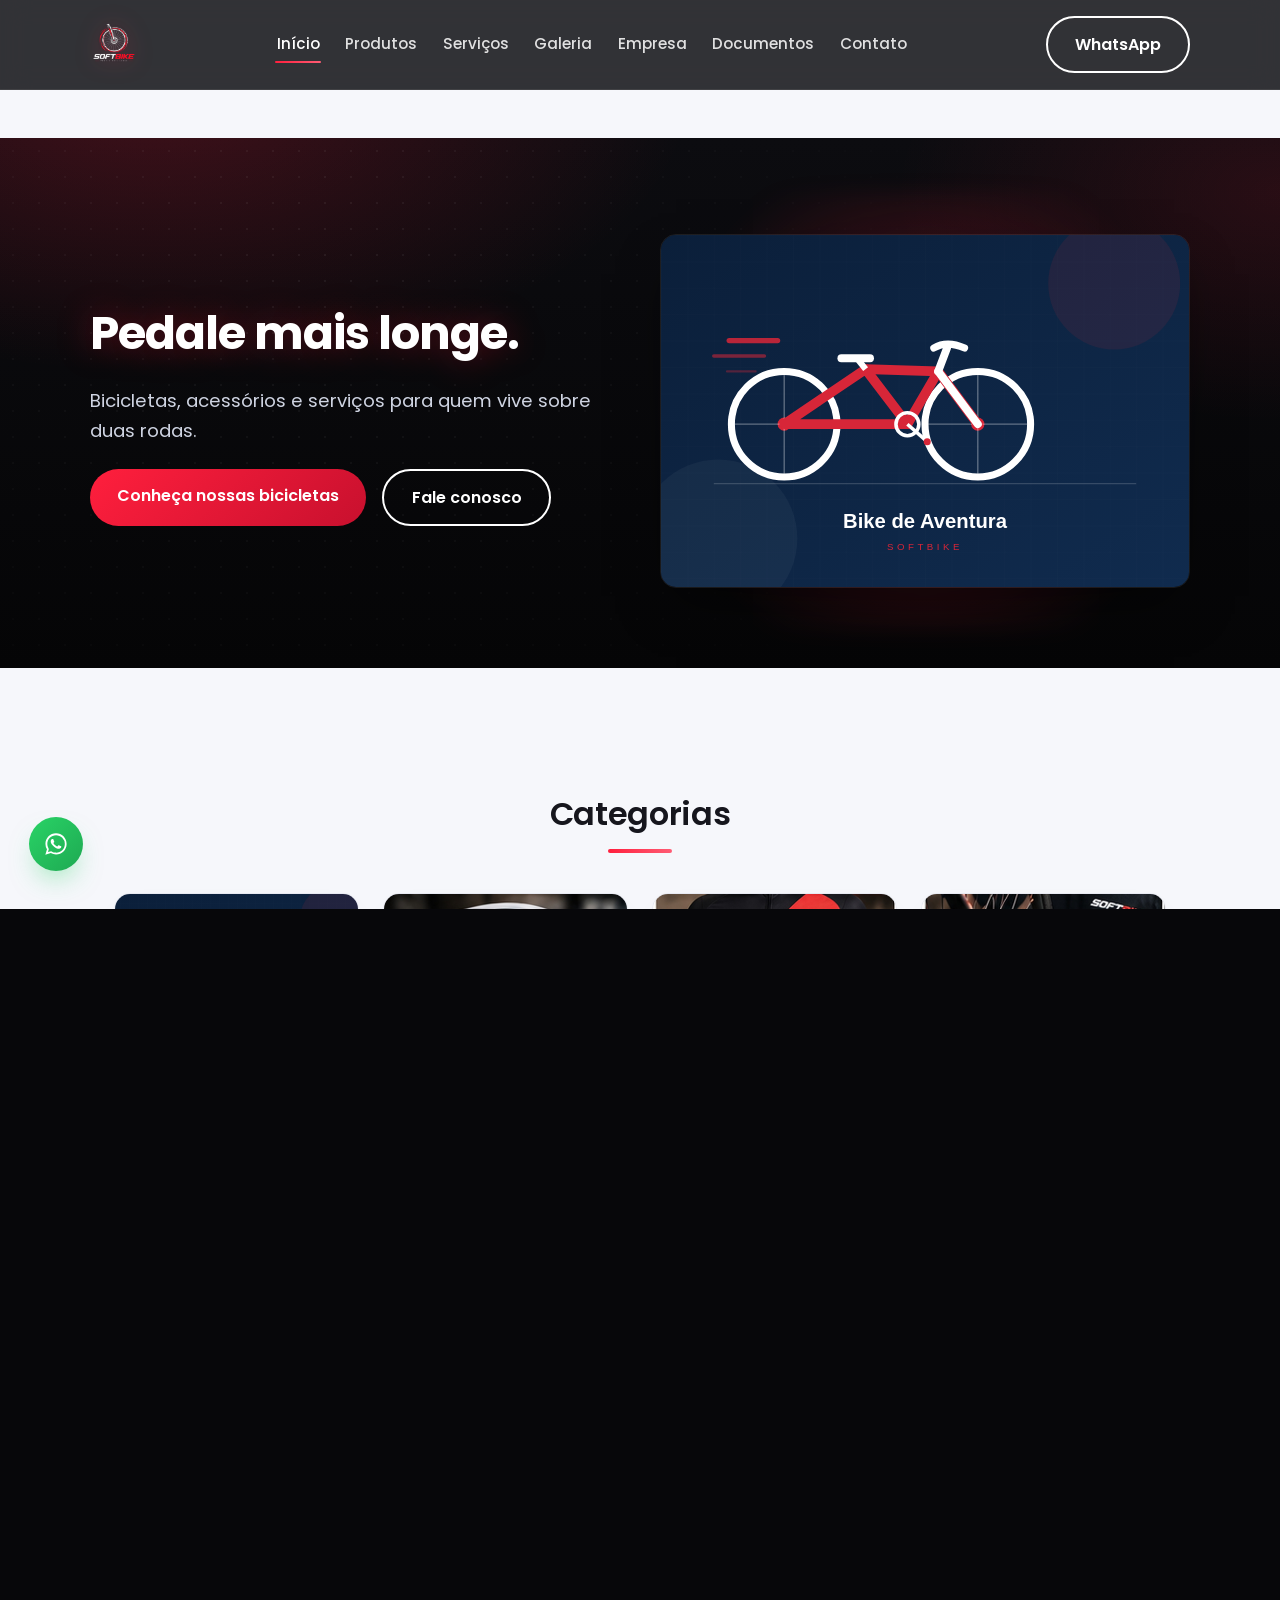
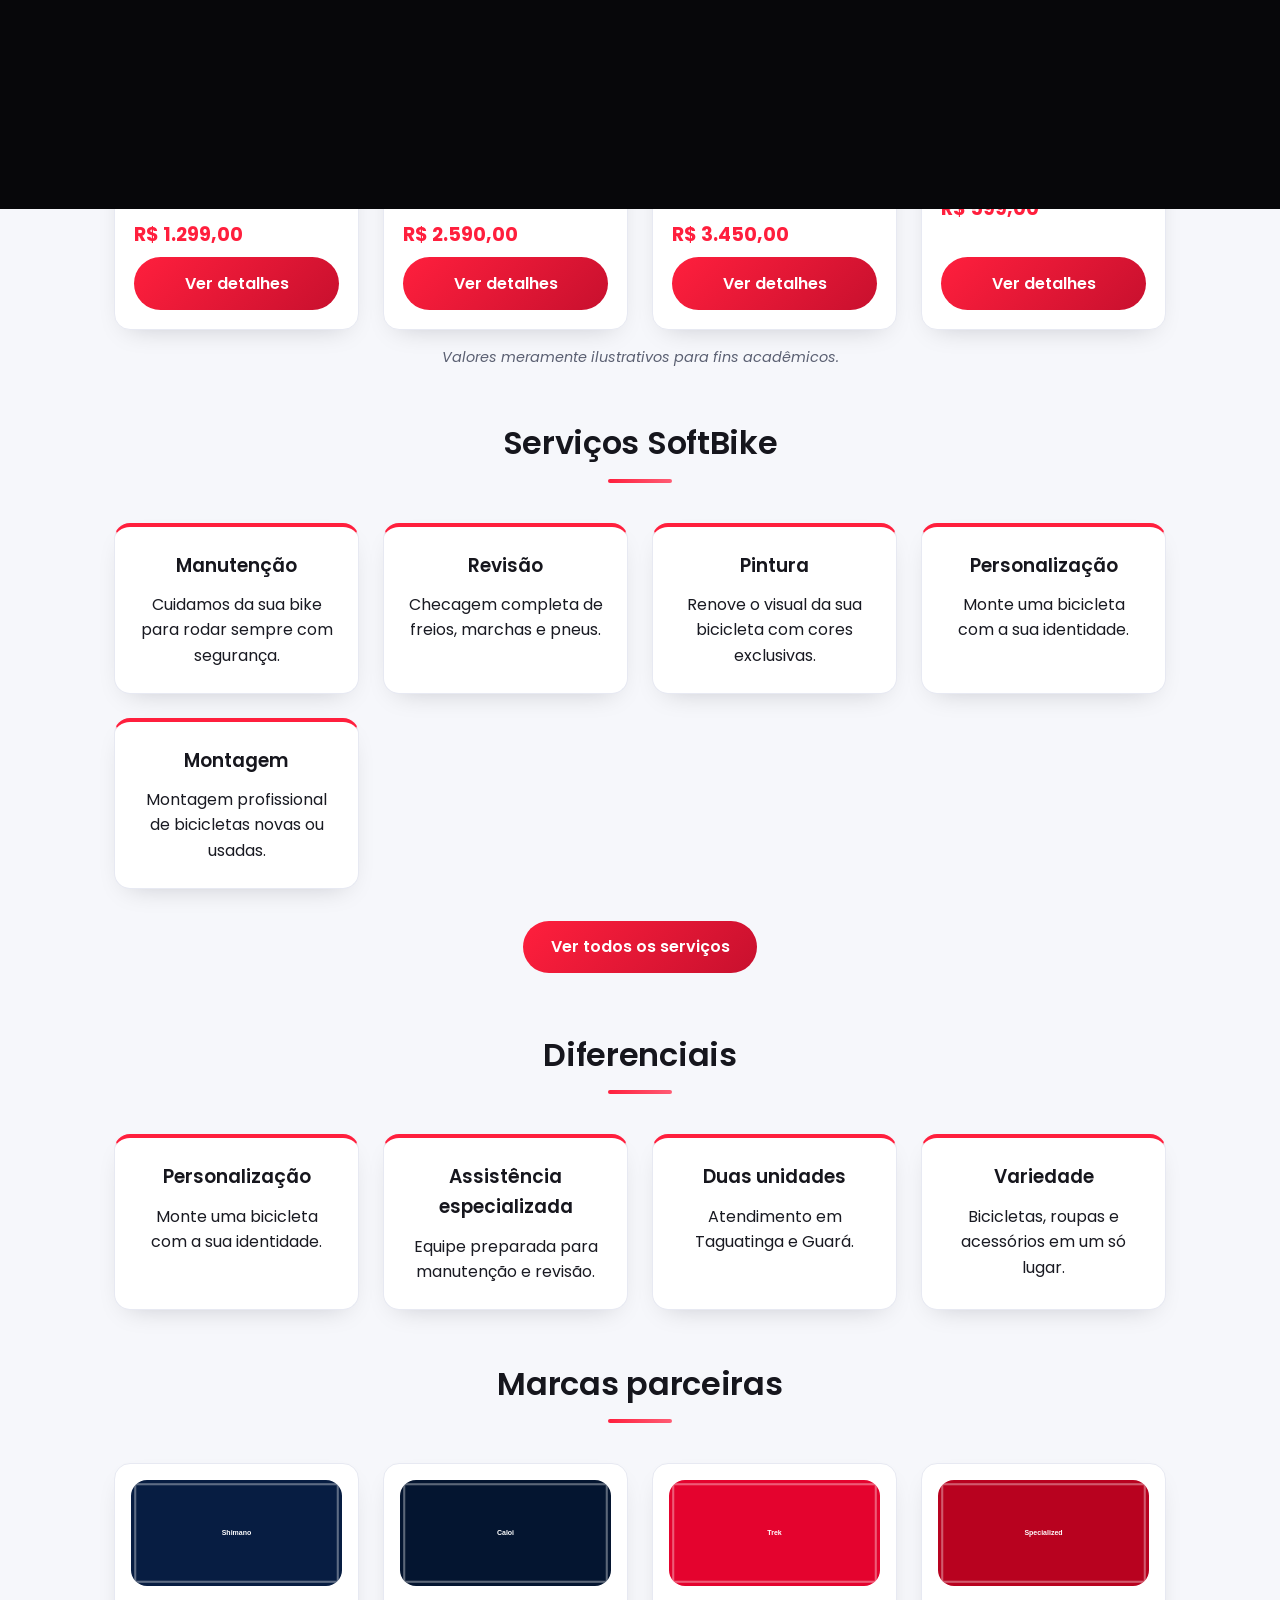
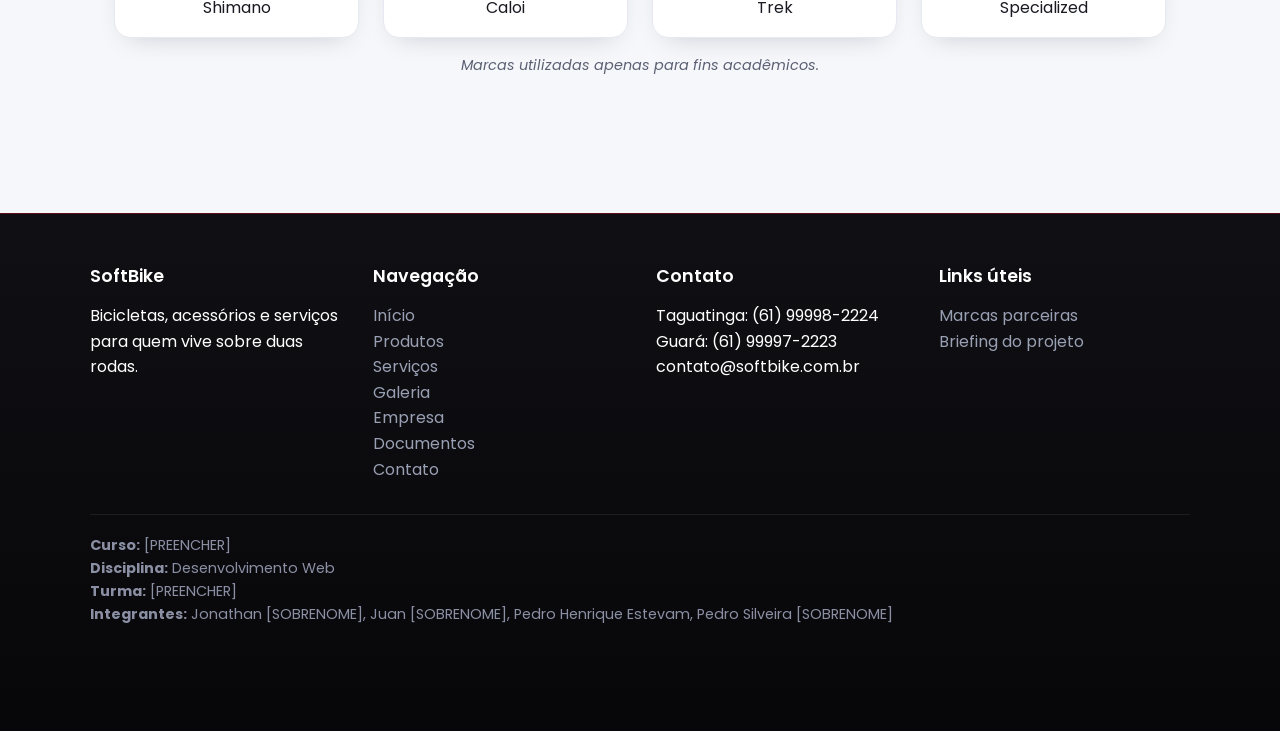
==== index.html @ 6d388537 "first commit" ====
<!DOCTYPE html>
<html lang="pt-br">
<head>
  <meta charset="UTF-8">
  <meta name="viewport" content="width=device-width, initial-scale=1.0">
  <title>SoftBike - Pedale mais longe</title>
  <link rel="icon" type="image/png" href="assets/images/logo.png">
  <link rel="stylesheet" href="css/style.css">
</head>
<body class="carregando">

  <!-- PRE-CARREGAMENTO -->
  <div class="pre-carregamento" id="pre-carregamento" aria-hidden="true">
    <img src="assets/images/logo.png" alt="" class="pre-carregamento-logo">
    <div class="pre-carregamento-barra"><span></span></div>
  </div>

  <!-- TRANSICAO ENTRE PAGINAS -->
  <div class="transicao-pagina" id="transicao-pagina" aria-hidden="true"></div>

  <!-- CABEÇALHO -->
  <header class="cabecalho">
    <div class="cabecalho-conteudo">
      <a href="index.html" class="logo"><img src="assets/images/logo.png" alt="SoftBike - Pedale mais longe" class="logo-img"></a>
      <button class="menu-toggle" aria-label="Abrir menu">☰</button>
      <nav>
        <ul class="menu-principal">
          <li><a href="index.html" class="ativo">Início</a></li>
          <li><a href="produtos.html">Produtos</a></li>
          <li><a href="servicos.html">Serviços</a></li>
          <li><a href="galeria.html">Galeria</a></li>
          <li><a href="empresa.html">Empresa</a></li>
          <li><a href="documentos.html">Documentos</a></li>
          <li><a href="contato.html">Contato</a></li>
        </ul>
      </nav>
      <div class="cabecalho-acoes">
        <a href="https://wa.me/5561999982224" target="_blank" rel="noopener noreferrer" class="botao botao-secundario">WhatsApp</a>
      </div>
    </div>
  </header>

  <!-- HERO -->
  <section class="hero">
    <div class="hero-conteudo">
      <div class="hero-texto">
        <h1>Pedale mais longe.</h1>
        <p>Bicicletas, acessórios e serviços para quem vive sobre duas rodas.</p>
        <div class="hero-botoes">
          <a href="produtos.html" class="botao">Conheça nossas bicicletas</a>
          <a href="contato.html" class="botao botao-secundario">Fale conosco</a>
        </div>
      </div>
      <div class="hero-imagem">
        <!-- Substituir por foto real em assets/images/hero.svg -->
        <img src="assets/images/hero.svg" alt="Ciclista pedalando com bicicleta SoftBike">
      </div>
    </div>
  </section>

  <main>

    <!-- SEÇÃO 1: CATEGORIAS -->
    <section id="categorias">
      <h2 class="titulo-secao">Categorias</h2>
      <div class="grade-cards">
        <div class="card">
          <img src="assets/images/cat-bicicletas.svg" alt="Categoria Bicicletas">
          <div class="card-conteudo">
            <h3>Bicicletas</h3>
            <p>Infantis, urbanas, mountain bike, speed e profissionais.</p>
            <a href="produtos.html" class="botao">Ver mais</a>
          </div>
        </div>
        <div class="card">
          <img src="assets/images/cat-acessorios.jpg" alt="Categoria Acessórios">
          <div class="card-conteudo">
            <h3>Acessórios</h3>
            <p>Capacetes, luvas, cadeados, garrafas e muito mais.</p>
            <a href="produtos.html" class="botao">Ver mais</a>
          </div>
        </div>
        <div class="card">
          <img src="assets/images/cat-vestuario.jpg" alt="Categoria Vestuário">
          <div class="card-conteudo">
            <h3>Vestuário</h3>
            <p>Roupas próprias para a prática do ciclismo.</p>
            <a href="produtos.html" class="botao">Ver mais</a>
          </div>
        </div>
        <div class="card">
          <img src="assets/images/cat-servicos.jpg" alt="Categoria Serviços">
          <div class="card-conteudo">
            <h3>Serviços</h3>
            <p>Manutenção, revisão, pintura e personalização.</p>
            <a href="servicos.html" class="botao">Ver mais</a>
          </div>
        </div>
      </div>
    </section>

    <!-- SEÇÃO 2: BICICLETAS EM DESTAQUE -->
    <section id="destaques">
      <h2 class="titulo-secao">Bicicletas em destaque</h2>
      <div class="grade-cards">
        <div class="card">
          <img src="assets/produtos/bike-02.jpg" alt="Bicicleta Urbana Confort">
          <div class="card-conteudo">
            <span class="card-categoria">Urbana</span>
            <h3>Bike Urbana Confort</h3>
            <p>Ideal para o dia a dia na cidade, com bom conforto no banco.</p>
            <span class="card-preco">R$ 1.299,00</span>
            <a href="produto.html#bike-02" class="botao">Ver detalhes</a>
          </div>
        </div>
        <div class="card">
          <img src="assets/produtos/bike-03.jpg" alt="Mountain Bike Aro 29">
          <div class="card-conteudo">
            <span class="card-categoria">Mountain Bike</span>
            <h3>Mountain Bike Aro 29</h3>
            <p>Feita para trilhas, com quadro resistente e boa suspensão.</p>
            <span class="card-preco">R$ 2.590,00</span>
            <a href="produto.html#bike-03" class="botao">Ver detalhes</a>
          </div>
        </div>
        <div class="card">
          <img src="assets/produtos/bike-04.jpg" alt="Speed Road Pro">
          <div class="card-conteudo">
            <span class="card-categoria">Speed</span>
            <h3>Speed Road Pro</h3>
            <p>Leve e ágil, perfeita para longas distâncias no asfalto.</p>
            <span class="card-preco">R$ 3.450,00</span>
            <a href="produto.html#bike-04" class="botao">Ver detalhes</a>
          </div>
        </div>
        <div class="card">
          <img src="assets/produtos/bike-01.jpg" alt="Bicicleta Infantil Aro 16">
          <div class="card-conteudo">
            <span class="card-categoria">Infantil</span>
            <h3>Bike Infantil Aro 16</h3>
            <p>Segura e colorida, ideal para os primeiros pedais.</p>
            <span class="card-preco">R$ 599,00</span>
            <a href="produto.html#bike-01" class="botao">Ver detalhes</a>
          </div>
        </div>
      </div>
      <p class="observacao">Valores meramente ilustrativos para fins acadêmicos.</p>
    </section>

    <!-- SEÇÃO 3: SERVIÇOS SOFTBIKE -->
    <section id="servicos-home">
      <h2 class="titulo-secao">Serviços SoftBike</h2>
      <div class="grade-cards">
        <div class="card-simples">
          <h3>Manutenção</h3>
          <p>Cuidamos da sua bike para rodar sempre com segurança.</p>
        </div>
        <div class="card-simples">
          <h3>Revisão</h3>
          <p>Checagem completa de freios, marchas e pneus.</p>
        </div>
        <div class="card-simples">
          <h3>Pintura</h3>
          <p>Renove o visual da sua bicicleta com cores exclusivas.</p>
        </div>
        <div class="card-simples">
          <h3>Personalização</h3>
          <p>Monte uma bicicleta com a sua identidade.</p>
        </div>
        <div class="card-simples">
          <h3>Montagem</h3>
          <p>Montagem profissional de bicicletas novas ou usadas.</p>
        </div>
      </div>
      <div style="text-align:center; margin-top: 2rem;">
        <a href="servicos.html" class="botao">Ver todos os serviços</a>
      </div>
    </section>

    <!-- SEÇÃO 4: DIFERENCIAIS -->
    <section id="diferenciais">
      <h2 class="titulo-secao">Diferenciais</h2>
      <div class="grade-cards">
        <div class="card-simples">
          <h3>Personalização</h3>
          <p>Monte uma bicicleta com a sua identidade.</p>
        </div>
        <div class="card-simples">
          <h3>Assistência especializada</h3>
          <p>Equipe preparada para manutenção e revisão.</p>
        </div>
        <div class="card-simples">
          <h3>Duas unidades</h3>
          <p>Atendimento em Taguatinga e Guará.</p>
        </div>
        <div class="card-simples">
          <h3>Variedade</h3>
          <p>Bicicletas, roupas e acessórios em um só lugar.</p>
        </div>
      </div>
    </section>

    <!-- SEÇÃO 5: MARCAS PARCEIRAS (PROPAGANDAS) -->
    <section id="marcas">
      <h2 class="titulo-secao">Marcas parceiras</h2>
      <div class="grade-marcas">
        <div class="card-marca">
          <img src="assets/parceiros/marca-01.svg" alt="Logo Shimano">
          <p>Shimano</p>
        </div>
        <div class="card-marca">
          <img src="assets/parceiros/marca-02.svg" alt="Logo Caloi">
          <p>Caloi</p>
        </div>
        <div class="card-marca">
          <img src="assets/parceiros/marca-03.svg" alt="Logo Trek">
          <p>Trek</p>
        </div>
        <div class="card-marca">
          <img src="assets/parceiros/marca-04.svg" alt="Logo Specialized">
          <p>Specialized</p>
        </div>
      </div>
      <p class="observacao">Marcas utilizadas apenas para fins acadêmicos.</p>
    </section>

  </main>

  <!-- RODAPÉ -->
  <footer class="rodape">
    <div class="rodape-conteudo">
      <div>
        <h3>SoftBike</h3>
        <p>Bicicletas, acessórios e serviços para quem vive sobre duas rodas.</p>
      </div>
      <div>
        <h3>Navegação</h3>
        <ul>
          <li><a href="index.html">Início</a></li>
          <li><a href="produtos.html">Produtos</a></li>
          <li><a href="servicos.html">Serviços</a></li>
          <li><a href="galeria.html">Galeria</a></li>
          <li><a href="empresa.html">Empresa</a></li>
          <li><a href="documentos.html">Documentos</a></li>
          <li><a href="contato.html">Contato</a></li>
        </ul>
      </div>
      <div>
        <h3>Contato</h3>
        <ul>
          <li>Taguatinga: (61) 99998-2224</li>
          <li>Guará: (61) 99997-2223</li>
          <li>contato@softbike.com.br</li>
        </ul>
      </div>
      <div>
        <h3>Links úteis</h3>
        <ul>
          <li><a href="parceiros.html">Marcas parceiras</a></li>
          <li><a href="briefing.html">Briefing do projeto</a></li>
        </ul>
      </div>
    </div>

    <!-- Preencher informações acadêmicas antes da entrega -->
    <div class="rodape-academico">
      <p><strong>Curso:</strong> [PREENCHER]</p>
      <p><strong>Disciplina:</strong> Desenvolvimento Web</p>
      <p><strong>Turma:</strong> [PREENCHER]</p>
      <p><strong>Integrantes:</strong> Jonathan [SOBRENOME], Juan [SOBRENOME], Pedro Henrique Estevam, Pedro Silveira [SOBRENOME]</p>
    </div>
  </footer>

  <a href="https://wa.me/5561999982224" target="_blank" rel="noopener noreferrer" class="whatsapp-flutuante" aria-label="Fale conosco pelo WhatsApp" title="Fale conosco pelo WhatsApp">
    <svg viewBox="0 0 32 32" width="26" height="26" fill="currentColor" aria-hidden="true"><path d="M16.02 2.9c-7.2 0-13.02 5.82-13.02 13a12.9 12.9 0 0 0 1.87 6.7L2.9 29.1l6.68-1.9a13.06 13.06 0 0 0 6.44 1.7h.01c7.2 0 13.02-5.82 13.02-13s-5.83-13-13.03-13Zm0 23.7h-.01a10.8 10.8 0 0 1-5.5-1.5l-.4-.24-3.97 1.13 1.06-3.87-.26-.4a10.7 10.7 0 0 1-1.65-5.72c0-5.94 4.84-10.77 10.79-10.77 2.88 0 5.59 1.12 7.63 3.16a10.68 10.68 0 0 1 3.16 7.62c0 5.94-4.85 10.79-10.85 10.79Zm5.9-8.08c-.32-.16-1.9-.94-2.2-1.05-.3-.11-.51-.16-.73.16-.21.32-.84 1.05-1.03 1.26-.19.21-.38.24-.7.08-.32-.16-1.35-.5-2.57-1.6-.95-.85-1.6-1.9-1.78-2.22-.19-.32-.02-.5.14-.65.14-.14.32-.38.48-.56.16-.19.21-.32.32-.53.11-.21.05-.4-.03-.56-.08-.16-.73-1.76-1-2.41-.26-.63-.53-.55-.73-.56h-.62c-.21 0-.56.08-.85.4-.29.32-1.12 1.1-1.12 2.68 0 1.58 1.15 3.1 1.31 3.32.16.21 2.26 3.45 5.47 4.84.76.33 1.36.53 1.82.67.77.24 1.46.21 2.02.13.62-.09 1.9-.78 2.17-1.53.27-.75.27-1.4.19-1.53-.08-.13-.29-.21-.61-.37Z"/></svg>
  </a>

  <button class="botao-topo" title="Voltar ao topo">↑</button>

  <script src="js/script.js"></script>
</body>
</html>
---- css/style.css ----
/* ==========================================================
   SOFTBIKE - FOLHA DE ESTILOS PRINCIPAL
   Organizada por seções para facilitar a explicação em sala.
   Paleta baseada na logo oficial: preto, vermelho e branco.
   ========================================================== */

/* Fonte do Google Fonts (import simples, sem dependências extras) */
@import url('https://fonts.googleapis.com/css2?family=Poppins:wght@400;500;600;700;800&display=swap');

/* RESET */
* {
  margin: 0;
  padding: 0;
  box-sizing: border-box;
}

/* VARIÁVEIS */
:root {
  --cor-primaria: #16161d;          /* preto suave - detalhes e textos fortes */
  --cor-primaria-escura: #0a0a0e;   /* quase preto - hover e detalhes */
  --cor-secundaria: #07070a;        /* preto profundo - header, hero e rodapé */
  --cor-secundaria-alt: #101014;    /* preto levemente mais claro (camadas) */
  --cor-destaque: #ff1f3d;          /* vermelho vívido da logo */
  --cor-destaque-clara: #ff5c74;    /* vermelho claro - glow e gradientes */
  --cor-destaque-escura: #c8102e;   /* vermelho escuro - hover */
  --cor-fundo: #f6f7fb;             /* fundo claro do site */
  --cor-texto: #191a22;             /* texto padrão */
  --cor-texto-suave: #5b6072;       /* texto secundário */
  --cor-clara: #ffffff;             /* branco - cards e caixas */
  --cor-borda: #e7e9f2;             /* bordas discretas */

  --fonte-padrao: "Poppins", "Segoe UI", Arial, Helvetica, sans-serif;
  --espacamento: 1.5rem;
  --raio-borda: 16px;
  --raio-pill: 999px;
  --sombra-card: 0 10px 28px -14px rgba(10, 10, 20, 0.22);
  --sombra-card-hover: 0 22px 40px -16px rgba(255, 31, 61, 0.3);
  --sombra-vermelha: 0 12px 26px -10px rgba(255, 31, 61, 0.45);
  --transicao: 0.35s cubic-bezier(0.4, 0, 0.2, 1);
  --transicao-rapida: 0.2s ease;
}

/* GERAL */
html {
  scroll-behavior: smooth;
}

body {
  font-family: var(--fonte-padrao);
  background-color: var(--cor-fundo);
  color: var(--cor-texto);
  line-height: 1.6;
  overflow-x: hidden;
}

body.carregando {
  overflow: hidden;
}

main {
  max-width: 1100px;
  margin: 0 auto;
  padding: var(--espacamento);
}

h1, h2, h3, h4, h5, h6 {
  color: var(--cor-primaria);
  font-weight: 600;
  margin-bottom: 0.7rem;
}

section {
  margin: 3rem 0;
}

a {
  color: var(--cor-destaque-escura);
}

img {
  max-width: 100%;
  display: block;
}

::selection {
  background: var(--cor-destaque);
  color: var(--cor-clara);
}

:focus-visible {
  outline: 2px solid var(--cor-destaque);
  outline-offset: 2px;
}

/* Barra de rolagem personalizada (Webkit) */
::-webkit-scrollbar {
  width: 11px;
}

::-webkit-scrollbar-track {
  background: var(--cor-fundo);
}

::-webkit-scrollbar-thumb {
  background: linear-gradient(180deg, var(--cor-destaque), var(--cor-destaque-escura));
  border-radius: var(--raio-pill);
  border: 3px solid var(--cor-fundo);
}

.botao {
  display: inline-block;
  padding: 0.85rem 1.7rem;
  background: linear-gradient(135deg, var(--cor-destaque) 0%, var(--cor-destaque-escura) 100%);
  color: var(--cor-clara);
  border: none;
  border-radius: var(--raio-pill);
  font-size: 1rem;
  font-weight: 600;
  cursor: pointer;
  text-decoration: none;
  position: relative;
  overflow: hidden;
  isolation: isolate;
  transition: transform var(--transicao-rapida), box-shadow var(--transicao-rapida);
}

.botao::before {
  content: "";
  position: absolute;
  inset: 0;
  z-index: -1;
  background: linear-gradient(135deg, var(--cor-destaque-clara) 0%, var(--cor-destaque) 100%);
  opacity: 0;
  transition: opacity var(--transicao-rapida);
}

.botao:hover {
  transform: translateY(-3px);
  box-shadow: var(--sombra-vermelha);
}

.botao:hover::before {
  opacity: 1;
}

.botao:active {
  transform: translateY(-1px);
}

.botao-secundario {
  background: transparent;
  border: 2px solid var(--cor-clara);
  color: var(--cor-clara);
}

.botao-secundario::before {
  display: none;
}

.botao-secundario:hover {
  background-color: var(--cor-clara);
  color: var(--cor-primaria);
  box-shadow: 0 10px 22px -10px rgba(0, 0, 0, 0.4);
}

.titulo-secao {
  text-align: center;
  margin-bottom: 2.5rem;
  position: relative;
  padding-bottom: 0.9rem;
  font-size: clamp(1.5rem, 2.5vw, 2rem);
  letter-spacing: -0.3px;
}

.titulo-secao::after {
  content: "";
  position: absolute;
  bottom: 0;
  left: 50%;
  transform: translateX(-50%);
  width: 64px;
  height: 4px;
  background: linear-gradient(90deg, var(--cor-destaque), var(--cor-destaque-clara));
  border-radius: var(--raio-pill);
}

.observacao {
  font-size: 0.9rem;
  font-style: italic;
  color: var(--cor-texto-suave);
  text-align: center;
  margin-top: 1rem;
}

/* PRÉ-CARREGAMENTO */
.pre-carregamento {
  position: fixed;
  inset: 0;
  z-index: 9999;
  display: flex;
  flex-direction: column;
  align-items: center;
  justify-content: center;
  gap: 1.5rem;
  background: radial-gradient(circle at 50% 35%, #17171f 0%, #050506 75%);
  transition: opacity 0.5s ease, visibility 0.5s ease;
}

.pre-carregamento-logo {
  width: 96px;
  height: auto;
  filter: drop-shadow(0 0 26px rgba(255, 31, 61, 0.55));
  animation: pulso-logo 1.6s ease-in-out infinite;
}

.pre-carregamento-barra {
  width: 170px;
  height: 4px;
  background: rgba(255, 255, 255, 0.12);
  border-radius: var(--raio-pill);
  overflow: hidden;
}

.pre-carregamento-barra span {
  display: block;
  height: 100%;
  width: 35%;
  background: linear-gradient(90deg, var(--cor-destaque), var(--cor-destaque-clara));
  border-radius: var(--raio-pill);
  animation: carregando-barra 1.1s ease-in-out infinite;
}

.pre-carregamento.escondido {
  opacity: 0;
  visibility: hidden;
  pointer-events: none;
}

@keyframes carregando-barra {
  0% { transform: translateX(-120%); }
  50% { transform: translateX(140%); }
  100% { transform: translateX(320%); }
}

@keyframes pulso-logo {
  0%, 100% { transform: scale(1); }
  50% { transform: scale(1.07); }
}

/* TRANSIÇÃO ENTRE PÁGINAS */
.transicao-pagina {
  position: fixed;
  inset: 0;
  z-index: 9998;
  background: var(--cor-secundaria);
  transform: translateY(101%);
  transition: transform 0.5s cubic-bezier(0.65, 0, 0.35, 1);
  pointer-events: none;
}

.transicao-pagina.ativa {
  transform: translateY(0%);
}

/* HEADER */
.cabecalho {
  background: rgba(7, 7, 10, 0.82);
  backdrop-filter: blur(14px) saturate(160%);
  -webkit-backdrop-filter: blur(14px) saturate(160%);
  padding: 1rem var(--espacamento);
  position: sticky;
  top: 0;
  z-index: 100;
  border-bottom: 1px solid rgba(255, 255, 255, 0.08);
  transition: padding 0.3s ease, background 0.3s ease, box-shadow 0.3s ease, border-color 0.3s ease;
}

.cabecalho.rolado {
  padding: 0.55rem var(--espacamento);
  background: rgba(5, 5, 7, 0.96);
  box-shadow: 0 14px 30px -18px rgba(0, 0, 0, 0.8);
  border-bottom-color: rgba(255, 31, 61, 0.4);
}

.cabecalho-conteudo {
  max-width: 1100px;
  margin: 0 auto;
  display: flex;
  align-items: center;
  justify-content: space-between;
  flex-wrap: wrap;
  gap: 1rem;
}

.logo {
  display: inline-flex;
  align-items: center;
  text-decoration: none;
}

.logo-img {
  height: 48px;
  width: auto;
  display: block;
  filter: drop-shadow(0 0 12px rgba(255, 31, 61, 0.35));
  transition: transform 0.3s ease, filter 0.3s ease, height 0.3s ease;
}

.logo:hover .logo-img {
  transform: scale(1.06);
  filter: drop-shadow(0 0 18px rgba(255, 31, 61, 0.55));
}

.cabecalho.rolado .logo-img {
  height: 40px;
}

.menu-toggle {
  display: none;
  background: none;
  border: 2px solid rgba(255, 255, 255, 0.35);
  color: var(--cor-clara);
  font-size: 1.2rem;
  padding: 0.4rem 0.8rem;
  border-radius: var(--raio-borda);
  cursor: pointer;
  transition: border-color var(--transicao-rapida), transform var(--transicao-rapida);
}

.menu-toggle:hover {
  border-color: var(--cor-destaque);
  transform: translateY(-1px);
}

.menu-principal {
  display: flex;
  list-style: none;
  gap: 1.4rem;
  flex-wrap: wrap;
}

.menu-principal a {
  position: relative;
  color: rgba(255, 255, 255, 0.85);
  text-decoration: none;
  font-weight: 500;
  font-size: 0.95rem;
  padding: 0.4rem 0.1rem;
  transition: color 0.2s ease;
}

.menu-principal a::after {
  content: "";
  position: absolute;
  left: 0;
  bottom: -2px;
  width: 0;
  height: 2px;
  background: linear-gradient(90deg, var(--cor-destaque), var(--cor-destaque-clara));
  transition: width 0.3s ease;
  border-radius: var(--raio-pill);
}

.menu-principal a:hover,
.menu-principal a.ativo {
  color: var(--cor-clara);
}

.menu-principal a:hover::after,
.menu-principal a.ativo::after {
  width: 100%;
}

.cabecalho-acoes {
  display: flex;
  align-items: center;
  gap: 1rem;
}

/* HERO */
.hero {
  position: relative;
  color: var(--cor-clara);
  padding: 6rem var(--espacamento) 5rem;
  overflow: hidden;
  background:
    radial-gradient(900px 480px at 12% -10%, rgba(255, 31, 61, 0.22), transparent 60%),
    radial-gradient(700px 420px at 100% 10%, rgba(255, 31, 61, 0.12), transparent 55%),
    linear-gradient(180deg, #0c0c10 0%, #050506 100%);
}

.hero::before {
  content: "";
  position: absolute;
  inset: 0;
  background-image: radial-gradient(rgba(255, 255, 255, 0.06) 1px, transparent 1px);
  background-size: 26px 26px;
  mask-image: radial-gradient(circle at 25% 20%, black, transparent 65%);
  -webkit-mask-image: radial-gradient(circle at 25% 20%, black, transparent 65%);
  pointer-events: none;
}

.hero-conteudo {
  position: relative;
  max-width: 1100px;
  margin: 0 auto;
  display: flex;
  align-items: center;
  gap: 2.5rem;
  flex-wrap: wrap;
}

.hero-texto {
  flex: 1 1 380px;
}

.hero-texto h1 {
  color: var(--cor-clara);
  font-size: clamp(2.1rem, 4vw, 2.9rem);
  font-weight: 700;
  letter-spacing: -1px;
  margin-bottom: 1rem;
  text-shadow: 0 0 34px rgba(255, 31, 61, 0.35);
  animation: subir-fade 0.7s ease both;
}

.hero-texto p {
  font-size: 1.15rem;
  margin-bottom: 1.5rem;
  color: #cfd4e2;
  animation: subir-fade 0.7s 0.12s ease both;
}

.hero-botoes {
  display: flex;
  gap: 1rem;
  flex-wrap: wrap;
  animation: subir-fade 0.7s 0.22s ease both;
}

.hero-imagem {
  flex: 1 1 380px;
  position: relative;
  animation: subir-fade 0.8s 0.15s ease both, flutuar 4.5s 0.9s ease-in-out infinite;
}

.hero-imagem::before {
  content: "";
  position: absolute;
  inset: -12%;
  background: radial-gradient(circle, rgba(255, 31, 61, 0.35), transparent 68%);
  filter: blur(10px);
  z-index: -1;
}

.hero-imagem img {
  border-radius: var(--raio-borda);
  box-shadow: 0 24px 50px -16px rgba(0, 0, 0, 0.6);
  border: 1px solid rgba(255, 255, 255, 0.08);
}

@keyframes subir-fade {
  from { opacity: 0; transform: translateY(26px); }
  to { opacity: 1; transform: translateY(0); }
}

@keyframes flutuar {
  0%, 100% { transform: translateY(0); }
  50% { transform: translateY(-14px); }
}

/* CARDS */
.grade-cards {
  display: grid;
  grid-template-columns: repeat(auto-fit, minmax(240px, 1fr));
  gap: 1.5rem;
}

.card {
  background-color: var(--cor-clara);
  border: 1px solid var(--cor-borda);
  border-radius: var(--raio-borda);
  overflow: hidden;
  box-shadow: var(--sombra-card);
  transition: transform var(--transicao), box-shadow var(--transicao), opacity 0.55s ease;
  display: flex;
  flex-direction: column;
}

.card:hover {
  transform: translateY(-8px);
  box-shadow: var(--sombra-card-hover);
}

.card img {
  width: 100%;
  height: 180px;
  object-fit: cover;
  transition: transform 0.6s cubic-bezier(0.4, 0, 0.2, 1);
}

.card:hover img {
  transform: scale(1.08);
}

.card-conteudo {
  padding: 1.2rem;
  flex: 1;
  display: flex;
  flex-direction: column;
  gap: 0.4rem;
}

.card-categoria {
  display: inline-block;
  font-size: 0.75rem;
  text-transform: uppercase;
  letter-spacing: 0.5px;
  color: var(--cor-primaria);
  background-color: rgba(22, 22, 29, 0.07);
  font-weight: 600;
  padding: 0.2rem 0.7rem;
  border-radius: var(--raio-pill);
  width: fit-content;
}

.card-preco {
  font-size: 1.2rem;
  font-weight: 700;
  color: var(--cor-destaque);
  margin-top: 0.4rem;
}

.card-conteudo .botao {
  margin-top: auto;
  text-align: center;
}

/* Cards de diferenciais e marcas */
.card-simples {
  background-color: var(--cor-clara);
  border: 1px solid var(--cor-borda);
  border-top: 4px solid var(--cor-destaque);
  border-radius: var(--raio-borda);
  padding: 1.5rem;
  text-align: center;
  box-shadow: var(--sombra-card);
  transition: transform var(--transicao), box-shadow var(--transicao), opacity 0.55s ease;
}

.card-simples:hover {
  transform: translateY(-6px);
  box-shadow: var(--sombra-card-hover);
}

.card-simples h3 {
  color: var(--cor-primaria);
}

.grade-marcas {
  display: grid;
  grid-template-columns: repeat(auto-fit, minmax(200px, 1fr));
  gap: 1.5rem;
}

.card-marca {
  background-color: var(--cor-clara);
  border: 1px solid var(--cor-borda);
  border-radius: var(--raio-borda);
  padding: 1rem;
  text-align: center;
  box-shadow: var(--sombra-card);
  transition: transform var(--transicao), box-shadow var(--transicao);
}

.card-marca:hover {
  transform: translateY(-5px);
  box-shadow: var(--sombra-card-hover);
}

.card-marca img {
  margin: 0 auto 0.6rem auto;
  border-radius: var(--raio-borda);
}

/* GALERIA */
.grade-galeria {
  display: grid;
  grid-template-columns: repeat(3, 1fr);
  gap: 1rem;
}

.grade-galeria img {
  width: 100%;
  height: 220px;
  object-fit: cover;
  border-radius: var(--raio-borda);
  border: 1px solid var(--cor-borda);
  transition: transform 0.45s cubic-bezier(0.4, 0, 0.2, 1), box-shadow 0.45s ease;
}

.grade-galeria img:hover {
  transform: scale(1.045);
  box-shadow: var(--sombra-card-hover);
}

/* TABELA */
.tabela-servicos {
  width: 100%;
  border-collapse: collapse;
  margin-top: 1.5rem;
  overflow-x: auto;
}

.tabela-servicos th,
.tabela-servicos td {
  border: 1px solid var(--cor-borda);
  padding: 0.85rem;
  text-align: center;
}

.tabela-servicos th {
  background: linear-gradient(135deg, var(--cor-primaria) 0%, var(--cor-secundaria) 100%);
  color: var(--cor-clara);
  text-transform: uppercase;
  font-size: 0.85rem;
  letter-spacing: 0.5px;
}

.tabela-servicos tbody tr {
  transition: background-color 0.2s ease;
}

.tabela-servicos tbody tr:hover {
  background-color: rgba(255, 31, 61, 0.05);
}

.tabela-wrapper {
  overflow-x: auto;
  border-radius: var(--raio-borda);
}

.linha-destaque {
  background-color: rgba(255, 31, 61, 0.06);
}

.linha-indisponivel {
  background-color: rgba(22, 22, 29, 0.05);
  color: var(--cor-texto-suave);
}

.celula-preco {
  font-weight: 700;
  color: var(--cor-destaque);
}

/* FORMULÁRIOS */
.formulario {
  display: flex;
  flex-direction: column;
  gap: 1.2rem;
  max-width: 600px;
  margin-top: 1.5rem;
}

.campo-formulario {
  display: flex;
  flex-direction: column;
  gap: 0.4rem;
}

.campo-formulario label {
  font-weight: 600;
}

.campo-formulario input,
.campo-formulario textarea {
  padding: 0.75rem;
  border: 1px solid var(--cor-borda);
  border-radius: var(--raio-borda);
  font-family: var(--fonte-padrao);
  font-size: 1rem;
  background-color: var(--cor-clara);
  transition: border-color var(--transicao-rapida), box-shadow var(--transicao-rapida);
}

.campo-formulario input:focus,
.campo-formulario textarea:focus {
  outline: none;
  border-color: var(--cor-destaque);
  box-shadow: 0 0 0 4px rgba(255, 31, 61, 0.12);
}

.campo-formulario textarea {
  resize: vertical;
  min-height: 120px;
}

.mensagem-status {
  padding: 1rem;
  border-radius: var(--raio-borda);
  font-weight: 600;
  display: none;
  animation: subir-fade 0.35s ease both;
}

.mensagem-status.sucesso {
  display: block;
  background-color: rgba(255, 31, 61, 0.06);
  color: var(--cor-primaria);
  border: 1px solid var(--cor-primaria);
}

.mensagem-status.erro {
  display: block;
  background-color: rgba(255, 31, 61, 0.08);
  color: var(--cor-destaque-escura);
  border: 1px solid var(--cor-destaque);
}

/* Cards de unidades / contato */
.grade-unidades {
  display: grid;
  grid-template-columns: repeat(auto-fit, minmax(260px, 1fr));
  gap: 1.5rem;
}

.card-unidade {
  background-color: var(--cor-clara);
  border: 1px solid var(--cor-borda);
  border-radius: var(--raio-borda);
  padding: 1.5rem;
  box-shadow: var(--sombra-card);
  transition: transform var(--transicao), box-shadow var(--transicao);
}

.card-unidade:hover {
  transform: translateY(-5px);
  box-shadow: var(--sombra-card-hover);
}

.card-unidade h3 {
  color: var(--cor-primaria);
}

/* FOOTER */
.rodape {
  background: linear-gradient(180deg, var(--cor-secundaria-alt) 0%, var(--cor-secundaria) 100%);
  color: var(--cor-clara);
  padding: 3rem var(--espacamento) 1.5rem var(--espacamento);
  margin-top: 4rem;
  border-top: 1px solid rgba(255, 31, 61, 0.35);
  position: relative;
}

.rodape-conteudo {
  max-width: 1100px;
  margin: 0 auto;
  display: grid;
  grid-template-columns: repeat(auto-fit, minmax(220px, 1fr));
  gap: 2rem;
}

.rodape h3 {
  color: var(--cor-clara);
  font-size: 1.1rem;
  margin-bottom: 0.8rem;
}

.rodape ul {
  list-style: none;
}

.rodape a {
  color: #9aa0b4;
  text-decoration: none;
  transition: color var(--transicao-rapida), padding-left var(--transicao-rapida);
}

.rodape a:hover {
  color: var(--cor-clara);
  padding-left: 4px;
}

.rodape-academico {
  max-width: 1100px;
  margin: 2rem auto 0 auto;
  border-top: 1px solid rgba(255, 255, 255, 0.08);
  padding: 1.2rem 0 5rem 0;
  font-size: 0.9rem;
  color: #8a8fa3;
}

/* BOTÃO VOLTAR AO TOPO */
.botao-topo {
  position: fixed;
  bottom: 1.8rem;
  right: 1.8rem;
  width: 50px;
  height: 50px;
  background: linear-gradient(135deg, var(--cor-destaque), var(--cor-destaque-escura));
  color: var(--cor-clara);
  border: none;
  border-radius: 50%;
  font-size: 1.3rem;
  display: flex;
  align-items: center;
  justify-content: center;
  cursor: pointer;
  box-shadow: var(--sombra-vermelha);
  opacity: 0;
  visibility: hidden;
  transform: translateY(16px) scale(0.85);
  transition: opacity 0.3s ease, transform 0.3s ease, visibility 0.3s ease, box-shadow 0.25s ease;
  z-index: 60;
}

.botao-topo.visivel {
  opacity: 1;
  visibility: visible;
  transform: translateY(0) scale(1);
}

.botao-topo:hover {
  transform: translateY(-4px) scale(1.06);
  box-shadow: 0 16px 32px -8px rgba(255, 31, 61, 0.6);
}

/* BOTÃO FLUTUANTE DO WHATSAPP */
.whatsapp-flutuante {
  position: fixed;
  bottom: 1.8rem;
  left: 1.8rem;
  width: 54px;
  height: 54px;
  border-radius: 50%;
  background: linear-gradient(135deg, #29d366, #1ea952);
  color: var(--cor-clara);
  display: flex;
  align-items: center;
  justify-content: center;
  box-shadow: 0 14px 28px -10px rgba(41, 211, 102, 0.55);
  z-index: 60;
  transition: transform 0.3s ease, box-shadow 0.3s ease;
  animation: flutuar-whats 3s ease-in-out infinite;
}

.whatsapp-flutuante:hover {
  transform: scale(1.08);
  box-shadow: 0 18px 34px -8px rgba(41, 211, 102, 0.7);
}

@keyframes flutuar-whats {
  0%, 100% { transform: translateY(0); }
  50% { transform: translateY(-6px); }
}

/* PÁGINAS DE CONTEÚDO (briefing, conteúdos, listas, formatações, etc.) */
.caixa-conteudo {
  background-color: var(--cor-clara);
  border: 1px solid var(--cor-borda);
  border-left: 4px solid var(--cor-destaque);
  border-radius: var(--raio-borda);
  padding: 1.5rem;
  margin-bottom: 1.5rem;
  box-shadow: var(--sombra-card);
}

.indice-lista {
  columns: 2;
  gap: 2rem;
}

.indice-lista li {
  margin-bottom: 0.5rem;
}

.indice-lista a {
  color: var(--cor-primaria);
  font-weight: 500;
}

.link-topo {
  display: inline-block;
  margin-top: 1rem;
  font-weight: 600;
  color: var(--cor-destaque);
}

.lista-parceiros {
  display: grid;
  grid-template-columns: repeat(auto-fit, minmax(220px, 1fr));
  gap: 1.2rem;
}

.item-parceiro {
  background-color: var(--cor-clara);
  border: 1px solid var(--cor-borda);
  border-radius: var(--raio-borda);
  padding: 1.2rem;
  text-align: center;
  box-shadow: var(--sombra-card);
  transition: transform var(--transicao), box-shadow var(--transicao);
}

.item-parceiro:hover {
  transform: translateY(-5px);
  box-shadow: var(--sombra-card-hover);
}

.pagina-titulo {
  position: relative;
  overflow: hidden;
  background:
    radial-gradient(700px 320px at 10% 0%, rgba(255, 31, 61, 0.22), transparent 60%),
    linear-gradient(135deg, #0c0c10 0%, #050506 100%);
  color: var(--cor-clara);
  padding: 3.2rem var(--espacamento);
  text-align: center;
}

.pagina-titulo h1 {
  color: var(--cor-clara);
  font-weight: 700;
  letter-spacing: -0.5px;
  animation: subir-fade 0.6s ease both;
  text-shadow: 0 0 30px rgba(255, 31, 61, 0.3);
}

.pagina-titulo p {
  animation: subir-fade 0.6s 0.1s ease both;
  color: #cfd4e2;
}

/* Filtro de produtos */
.filtro-produtos {
  display: flex;
  gap: 0.8rem;
  flex-wrap: wrap;
  justify-content: center;
  margin-bottom: 2rem;
}

.filtro-botao {
  padding: 0.6rem 1.3rem;
  border: 2px solid var(--cor-primaria);
  background-color: transparent;
  color: var(--cor-primaria);
  border-radius: var(--raio-pill);
  cursor: pointer;
  font-weight: 600;
  transition: background-color var(--transicao-rapida), color var(--transicao-rapida), transform var(--transicao-rapida), border-color var(--transicao-rapida);
}

.filtro-botao.ativo,
.filtro-botao:hover {
  background: linear-gradient(135deg, var(--cor-destaque), var(--cor-destaque-escura));
  border-color: var(--cor-destaque);
  color: var(--cor-clara);
  transform: translateY(-2px);
}

.oculto {
  display: none !important;
}

/* PÁGINA DE DETALHES DO PRODUTO */
.migalha {
  display: flex;
  flex-wrap: wrap;
  gap: 0.4rem;
  align-items: center;
  font-size: 0.9rem;
  color: var(--cor-texto-suave);
  margin-bottom: 2rem;
}

.migalha a {
  color: var(--cor-texto-suave);
  text-decoration: none;
  transition: color var(--transicao-rapida);
}

.migalha a:hover {
  color: var(--cor-destaque);
}

.migalha span:last-child {
  color: var(--cor-texto);
  font-weight: 600;
}

.produto-detalhe {
  display: flex;
  gap: 3rem;
  align-items: flex-start;
  flex-wrap: wrap;
}

.produto-galeria {
  flex: 1 1 400px;
  position: relative;
}

.produto-galeria::before {
  content: "";
  position: absolute;
  inset: -10%;
  background: radial-gradient(circle, rgba(255, 31, 61, 0.16), transparent 68%);
  filter: blur(10px);
  z-index: -1;
}

.produto-galeria img {
  width: 100%;
  border-radius: var(--raio-borda);
  box-shadow: var(--sombra-card);
  border: 1px solid var(--cor-borda);
}

.produto-info {
  flex: 1 1 380px;
  display: flex;
  flex-direction: column;
  gap: 0.6rem;
}

.produto-info h1 {
  font-size: clamp(1.6rem, 3vw, 2.3rem);
  letter-spacing: -0.5px;
  margin-bottom: 0;
}

.produto-descricao-curta {
  font-size: 1.1rem;
  color: var(--cor-texto-suave);
}

.produto-preco {
  font-size: 2rem;
  font-weight: 700;
  color: var(--cor-destaque);
  margin: 0.3rem 0 0.8rem;
}

.produto-acoes {
  display: flex;
  gap: 1rem;
  flex-wrap: wrap;
  margin-bottom: 0.8rem;
}

.botao-contorno {
  background: transparent;
  border: 2px solid var(--cor-primaria);
  color: var(--cor-primaria);
}

.botao-contorno::before {
  display: none;
}

.botao-contorno:hover {
  background-color: var(--cor-primaria);
  color: var(--cor-clara);
  box-shadow: 0 10px 22px -10px rgba(22, 22, 29, 0.4);
}

.produto-descricao-longa {
  line-height: 1.75;
  margin: 0.6rem 0 1rem;
}

.produto-specs-titulo {
  font-size: 1.15rem;
  margin-bottom: 0.6rem;
}

.produto-specs {
  list-style: none;
  display: flex;
  flex-direction: column;
  gap: 0.6rem;
}

.produto-specs li {
  position: relative;
  padding-left: 2rem;
  color: var(--cor-texto);
}

.produto-specs li::before {
  content: "✓";
  position: absolute;
  left: 0;
  top: -0.05rem;
  width: 1.4rem;
  height: 1.4rem;
  display: flex;
  align-items: center;
  justify-content: center;
  background: linear-gradient(135deg, var(--cor-destaque), var(--cor-destaque-escura));
  color: var(--cor-clara);
  border-radius: 50%;
  font-size: 0.75rem;
  font-weight: 700;
}

/* REVELAÇÃO AO ROLAR (ativada via JavaScript; sem JS o conteúdo permanece visível) */
.reveal {
  opacity: 0;
  transform: translateY(30px);
  transition: opacity 0.7s cubic-bezier(0.4, 0, 0.2, 1), transform 0.7s cubic-bezier(0.4, 0, 0.2, 1);
}

.reveal.visivel {
  opacity: 1;
  transform: none;
}

.reveal:not(.visivel) .card,
.reveal:not(.visivel) .card-simples,
.reveal:not(.visivel) .card-marca,
.reveal:not(.visivel) .card-unidade,
.reveal:not(.visivel) .item-parceiro {
  opacity: 0;
  transform: translateY(22px);
}

.reveal .card,
.reveal .card-simples,
.reveal .card-marca,
.reveal .card-unidade,
.reveal .item-parceiro {
  transition: opacity 0.55s ease, transform 0.55s ease;
}

.reveal .card:nth-child(1), .reveal .card-simples:nth-child(1), .reveal .card-marca:nth-child(1), .reveal .card-unidade:nth-child(1), .reveal .item-parceiro:nth-child(1) { transition-delay: 0.04s; }
.reveal .card:nth-child(2), .reveal .card-simples:nth-child(2), .reveal .card-marca:nth-child(2), .reveal .card-unidade:nth-child(2), .reveal .item-parceiro:nth-child(2) { transition-delay: 0.1s; }
.reveal .card:nth-child(3), .reveal .card-simples:nth-child(3), .reveal .card-marca:nth-child(3), .reveal .card-unidade:nth-child(3), .reveal .item-parceiro:nth-child(3) { transition-delay: 0.16s; }
.reveal .card:nth-child(4), .reveal .card-simples:nth-child(4), .reveal .card-marca:nth-child(4), .reveal .card-unidade:nth-child(4), .reveal .item-parceiro:nth-child(4) { transition-delay: 0.22s; }
.reveal .card:nth-child(5), .reveal .card-simples:nth-child(5), .reveal .card-marca:nth-child(5), .reveal .card-unidade:nth-child(5), .reveal .item-parceiro:nth-child(5) { transition-delay: 0.28s; }
.reveal .card:nth-child(6), .reveal .card-simples:nth-child(6), .reveal .card-marca:nth-child(6), .reveal .card-unidade:nth-child(6), .reveal .item-parceiro:nth-child(6) { transition-delay: 0.34s; }

/* RESPONSIVIDADE */
@media (max-width: 900px) {
  .grade-galeria {
    grid-template-columns: repeat(2, 1fr);
  }

  .indice-lista {
    columns: 1;
  }
}

@media (max-width: 768px) {
  .menu-toggle {
    display: block;
  }

  .cabecalho-conteudo nav {
    flex-basis: 100%;
    order: 3;
  }

  .cabecalho-acoes {
    order: 2;
  }

  .menu-principal {
    flex-direction: column;
    width: 100%;
    max-height: 0;
    opacity: 0;
    overflow: hidden;
    background: rgba(5, 5, 7, 0.98);
    border-radius: var(--raio-borda);
    transition: max-height 0.4s ease, opacity 0.3s ease, padding 0.4s ease;
  }

  .menu-principal.aberto {
    max-height: 480px;
    opacity: 1;
    padding: 1rem 0;
  }

  .menu-principal a {
    padding: 0.6rem 1.2rem;
    display: block;
  }

  .hero-texto h1 {
    font-size: 2rem;
  }

  .hero-conteudo {
    flex-direction: column;
  }

  .grade-cards {
    grid-template-columns: 1fr;
  }

  .tabela-wrapper {
    overflow-x: auto;
  }

  .tabela-servicos {
    min-width: 700px;
  }

  .whatsapp-flutuante {
    width: 48px;
    height: 48px;
    bottom: 1.2rem;
    left: 1.2rem;
  }

  .botao-topo {
    width: 44px;
    height: 44px;
    bottom: 1.2rem;
    right: 1.2rem;
  }
}

@media (max-width: 480px) {
  .grade-galeria {
    grid-template-columns: 1fr;
  }

  .hero-texto h1 {
    font-size: 1.7rem;
  }

  main {
    padding: 1rem;
  }
}

/* ACESSIBILIDADE: respeita preferência do usuário por menos movimento */
@media (prefers-reduced-motion: reduce) {
  *, *::before, *::after {
    animation-duration: 0.001ms !important;
    animation-iteration-count: 1 !important;
    transition-duration: 0.001ms !important;
    scroll-behavior: auto !important;
  }
}
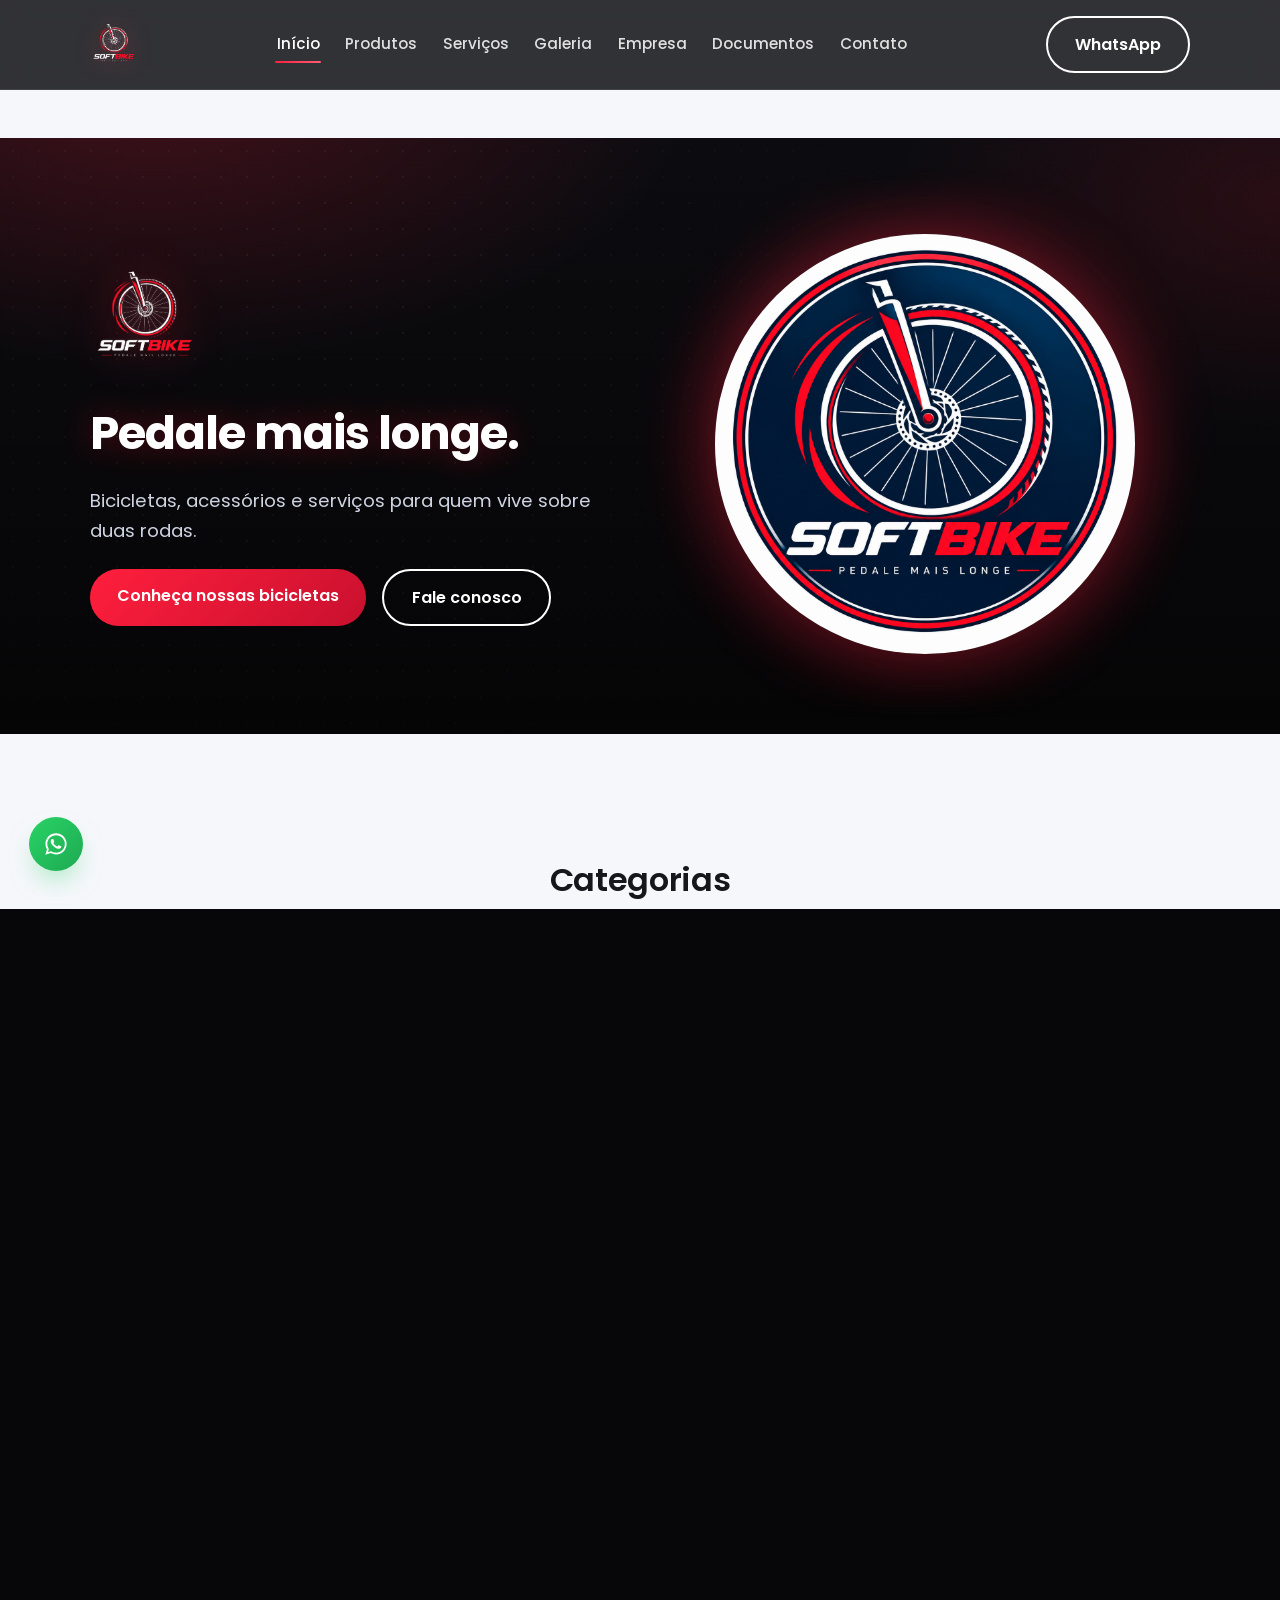
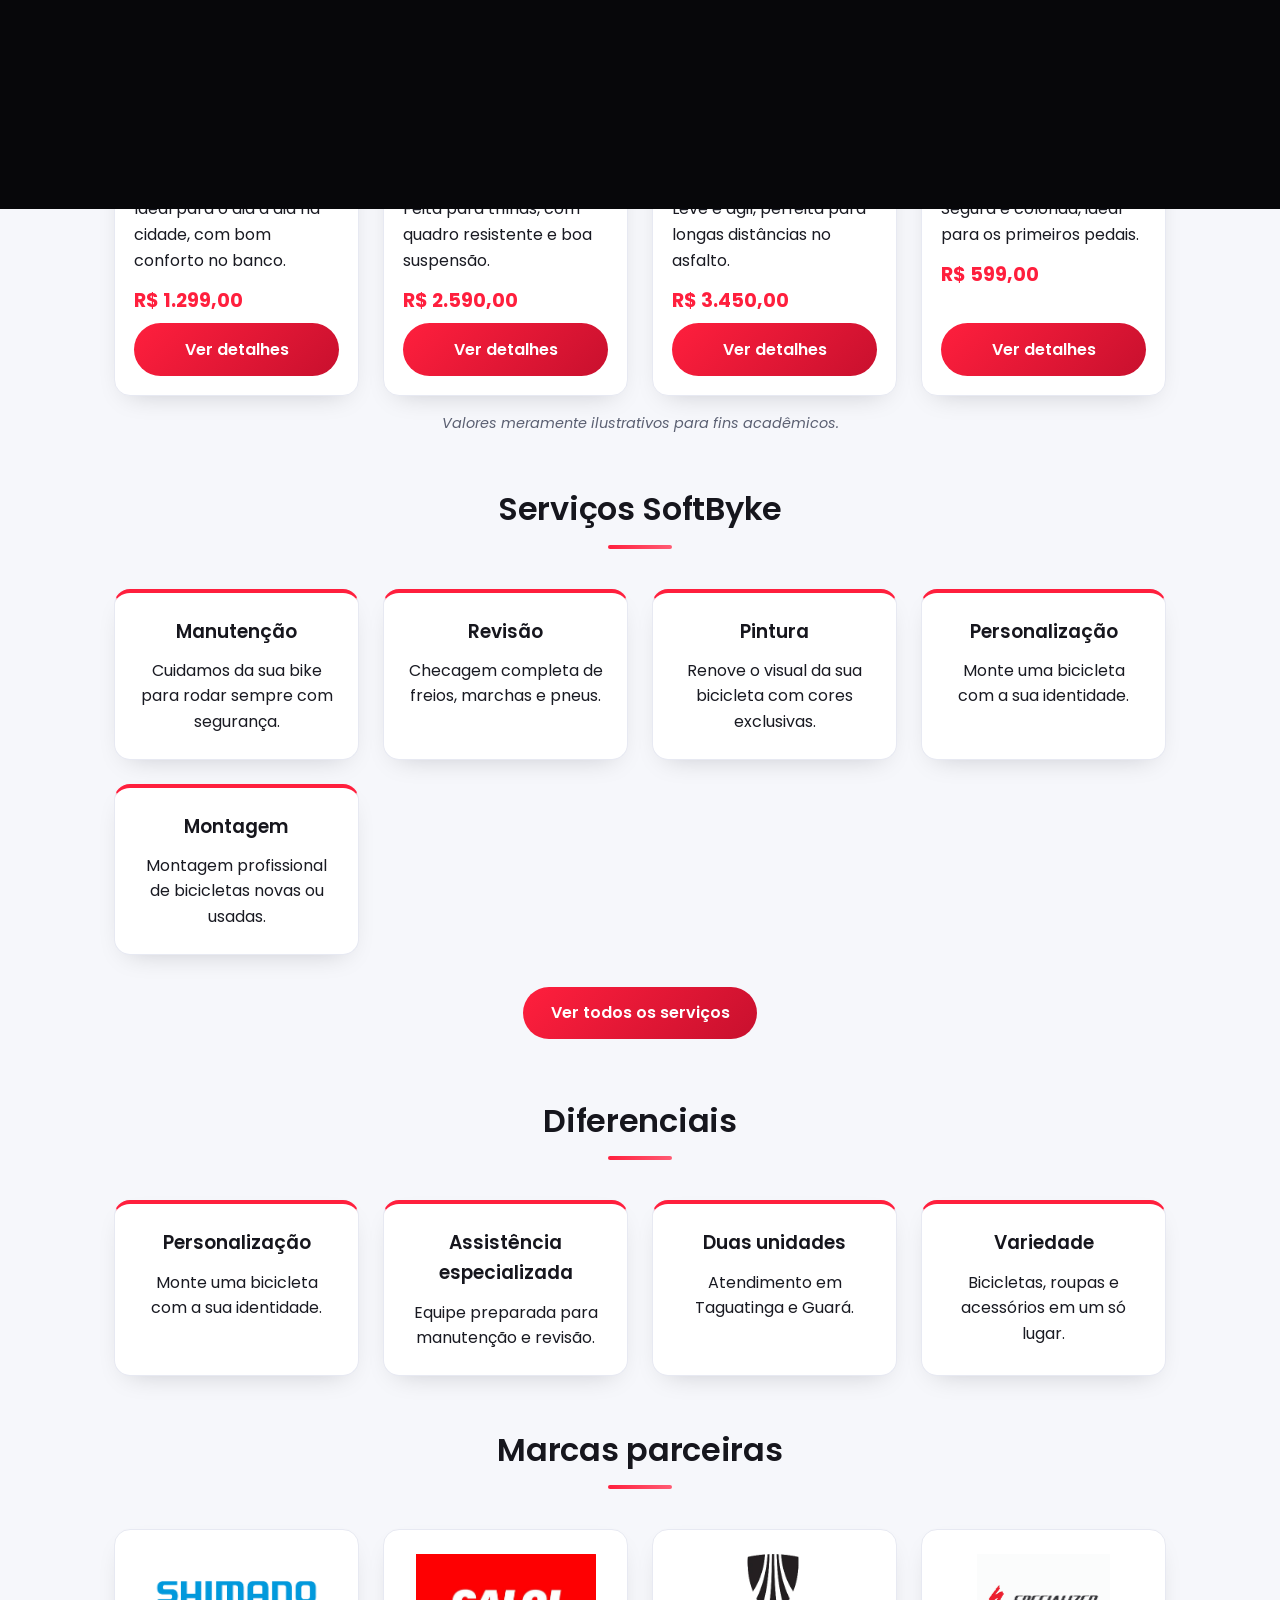
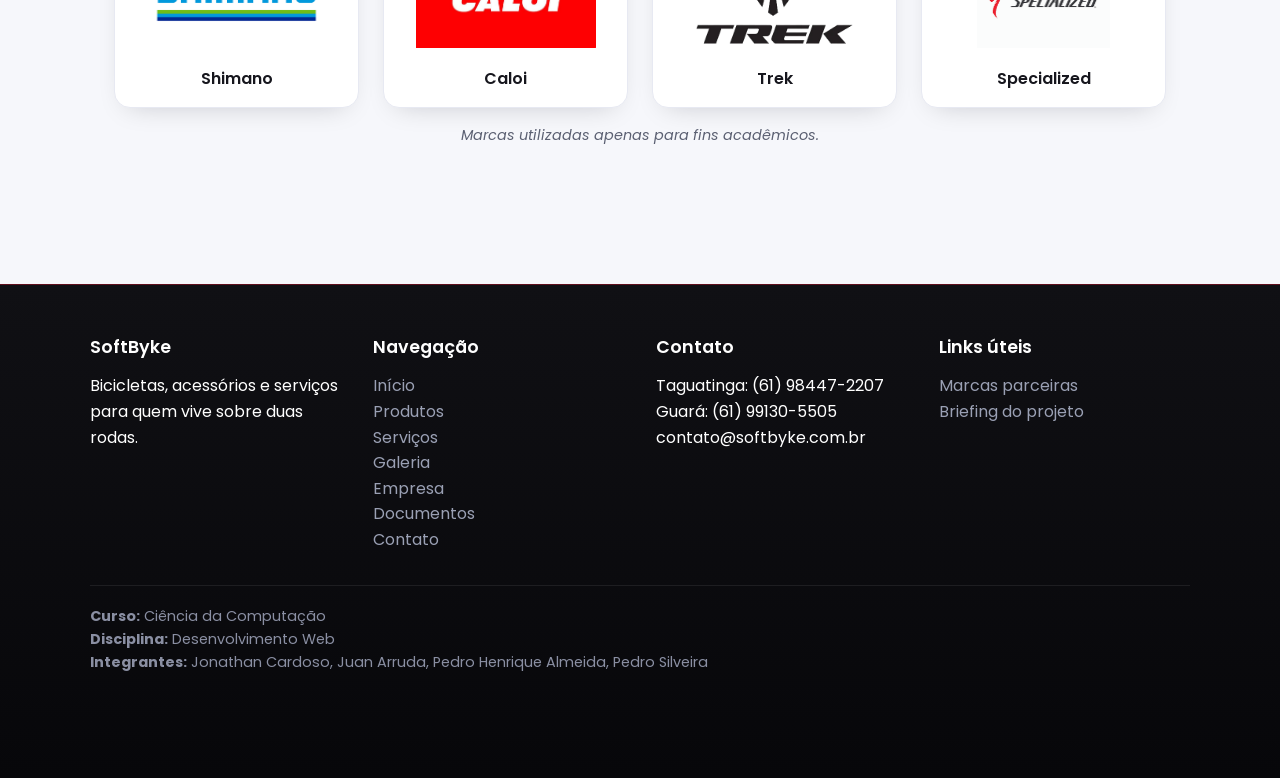
==== commit 7e318dea: "Atualiza projeto web" ====
--- a/index.html
+++ b/index.html
@@ -3,7 +3,7 @@
 <head>
   <meta charset="UTF-8">
   <meta name="viewport" content="width=device-width, initial-scale=1.0">
-  <title>SoftBike - Pedale mais longe</title>
+  <title>SoftByke - Pedale mais longe</title>
   <link rel="icon" type="image/png" href="assets/images/logo.png">
   <link rel="stylesheet" href="css/style.css">
 </head>
@@ -21,7 +21,7 @@
   <!-- CABEÇALHO -->
   <header class="cabecalho">
     <div class="cabecalho-conteudo">
-      <a href="index.html" class="logo"><img src="assets/images/logo.png" alt="SoftBike - Pedale mais longe" class="logo-img"></a>
+      <a href="index.html" class="logo"><img src="assets/images/logo.png" alt="SoftByke - Pedale mais longe" class="logo-img"></a>
       <button class="menu-toggle" aria-label="Abrir menu">☰</button>
       <nav>
         <ul class="menu-principal">
@@ -35,7 +35,7 @@
         </ul>
       </nav>
       <div class="cabecalho-acoes">
-        <a href="https://wa.me/5561999982224" target="_blank" rel="noopener noreferrer" class="botao botao-secundario">WhatsApp</a>
+        <a href="https://wa.me/5561984472207" target="_blank" rel="noopener noreferrer" class="botao botao-secundario">WhatsApp</a>
       </div>
     </div>
   </header>
@@ -44,6 +44,7 @@
   <section class="hero">
     <div class="hero-conteudo">
       <div class="hero-texto">
+        <img src="assets/images/logo.png" alt="SoftByke - Pedale mais longe" class="hero-logo">
         <h1>Pedale mais longe.</h1>
         <p>Bicicletas, acessórios e serviços para quem vive sobre duas rodas.</p>
         <div class="hero-botoes">
@@ -51,9 +52,8 @@
           <a href="contato.html" class="botao botao-secundario">Fale conosco</a>
         </div>
       </div>
-      <div class="hero-imagem">
-        <!-- Substituir por foto real em assets/images/hero.svg -->
-        <img src="assets/images/hero.svg" alt="Ciclista pedalando com bicicleta SoftBike">
+      <div class="hero-imagem hero-imagem-emblema">
+        <img src="assets/images/logo-emblema.png" alt="Emblema SoftByke - Pedale mais longe">
       </div>
     </div>
   </section>
@@ -69,7 +69,7 @@
           <div class="card-conteudo">
             <h3>Bicicletas</h3>
             <p>Infantis, urbanas, mountain bike, speed e profissionais.</p>
-            <a href="produtos.html" class="botao">Ver mais</a>
+            <a href="produtos.html#bicicletas" class="botao">Ver mais</a>
           </div>
         </div>
         <div class="card">
@@ -77,7 +77,7 @@
           <div class="card-conteudo">
             <h3>Acessórios</h3>
             <p>Capacetes, luvas, cadeados, garrafas e muito mais.</p>
-            <a href="produtos.html" class="botao">Ver mais</a>
+            <a href="produtos.html#acessorios" class="botao">Ver mais</a>
           </div>
         </div>
         <div class="card">
@@ -85,7 +85,7 @@
           <div class="card-conteudo">
             <h3>Vestuário</h3>
             <p>Roupas próprias para a prática do ciclismo.</p>
-            <a href="produtos.html" class="botao">Ver mais</a>
+            <a href="produtos.html#vestuario" class="botao">Ver mais</a>
           </div>
         </div>
         <div class="card">
@@ -147,9 +147,9 @@
       <p class="observacao">Valores meramente ilustrativos para fins acadêmicos.</p>
     </section>
 
-    <!-- SEÇÃO 3: SERVIÇOS SOFTBIKE -->
+    <!-- SEÇÃO 3: SERVIÇOS SOFTBYKE -->
     <section id="servicos-home">
-      <h2 class="titulo-secao">Serviços SoftBike</h2>
+      <h2 class="titulo-secao">Serviços SoftByke</h2>
       <div class="grade-cards">
         <div class="card-simples">
           <h3>Manutenção</h3>
@@ -204,22 +204,22 @@
     <section id="marcas">
       <h2 class="titulo-secao">Marcas parceiras</h2>
       <div class="grade-marcas">
-        <div class="card-marca">
-          <img src="assets/parceiros/marca-01.svg" alt="Logo Shimano">
+        <a class="card-marca" href="https://bike.shimano.com/pt-BR/home.html" target="_blank" rel="noopener noreferrer">
+          <img src="assets/parceiros/marca-shimano.png" alt="Logo Shimano">
           <p>Shimano</p>
-        </div>
-        <div class="card-marca">
-          <img src="assets/parceiros/marca-02.svg" alt="Logo Caloi">
+        </a>
+        <a class="card-marca" href="https://www.caloi.com" target="_blank" rel="noopener noreferrer">
+          <img src="assets/parceiros/marca-caloi.jpg" alt="Logo Caloi">
           <p>Caloi</p>
-        </div>
-        <div class="card-marca">
-          <img src="assets/parceiros/marca-03.svg" alt="Logo Trek">
+        </a>
+        <a class="card-marca" href="https://www.trekbikes.com/br/pt_BR" target="_blank" rel="noopener noreferrer">
+          <img src="assets/parceiros/marca-trek.png" alt="Logo Trek">
           <p>Trek</p>
-        </div>
-        <div class="card-marca">
-          <img src="assets/parceiros/marca-04.svg" alt="Logo Specialized">
+        </a>
+        <a class="card-marca" href="https://www.specialized.com/br/pt" target="_blank" rel="noopener noreferrer">
+          <img src="assets/parceiros/marca-specialized.png" alt="Logo Specialized">
           <p>Specialized</p>
-        </div>
+        </a>
       </div>
       <p class="observacao">Marcas utilizadas apenas para fins acadêmicos.</p>
     </section>
@@ -230,7 +230,7 @@
   <footer class="rodape">
     <div class="rodape-conteudo">
       <div>
-        <h3>SoftBike</h3>
+        <h3>SoftByke</h3>
         <p>Bicicletas, acessórios e serviços para quem vive sobre duas rodas.</p>
       </div>
       <div>
@@ -248,9 +248,9 @@
       <div>
         <h3>Contato</h3>
         <ul>
-          <li>Taguatinga: (61) 99998-2224</li>
-          <li>Guará: (61) 99997-2223</li>
-          <li>contato@softbike.com.br</li>
+          <li>Taguatinga: (61) 98447-2207</li>
+          <li>Guará: (61) 99130-5505</li>
+          <li>contato@softbyke.com.br</li>
         </ul>
       </div>
       <div>
@@ -264,14 +264,13 @@
 
     <!-- Preencher informações acadêmicas antes da entrega -->
     <div class="rodape-academico">
-      <p><strong>Curso:</strong> [PREENCHER]</p>
+      <p><strong>Curso:</strong> Ciência da Computação</p>
       <p><strong>Disciplina:</strong> Desenvolvimento Web</p>
-      <p><strong>Turma:</strong> [PREENCHER]</p>
-      <p><strong>Integrantes:</strong> Jonathan [SOBRENOME], Juan [SOBRENOME], Pedro Henrique Estevam, Pedro Silveira [SOBRENOME]</p>
+      <p><strong>Integrantes:</strong> Jonathan Cardoso, Juan Arruda, Pedro Henrique Almeida, Pedro Silveira</p>
     </div>
   </footer>
 
-  <a href="https://wa.me/5561999982224" target="_blank" rel="noopener noreferrer" class="whatsapp-flutuante" aria-label="Fale conosco pelo WhatsApp" title="Fale conosco pelo WhatsApp">
+  <a href="https://wa.me/5561984472207" target="_blank" rel="noopener noreferrer" class="whatsapp-flutuante" aria-label="Fale conosco pelo WhatsApp" title="Fale conosco pelo WhatsApp">
     <svg viewBox="0 0 32 32" width="26" height="26" fill="currentColor" aria-hidden="true"><path d="M16.02 2.9c-7.2 0-13.02 5.82-13.02 13a12.9 12.9 0 0 0 1.87 6.7L2.9 29.1l6.68-1.9a13.06 13.06 0 0 0 6.44 1.7h.01c7.2 0 13.02-5.82 13.02-13s-5.83-13-13.03-13Zm0 23.7h-.01a10.8 10.8 0 0 1-5.5-1.5l-.4-.24-3.97 1.13 1.06-3.87-.26-.4a10.7 10.7 0 0 1-1.65-5.72c0-5.94 4.84-10.77 10.79-10.77 2.88 0 5.59 1.12 7.63 3.16a10.68 10.68 0 0 1 3.16 7.62c0 5.94-4.85 10.79-10.85 10.79Zm5.9-8.08c-.32-.16-1.9-.94-2.2-1.05-.3-.11-.51-.16-.73.16-.21.32-.84 1.05-1.03 1.26-.19.21-.38.24-.7.08-.32-.16-1.35-.5-2.57-1.6-.95-.85-1.6-1.9-1.78-2.22-.19-.32-.02-.5.14-.65.14-.14.32-.38.48-.56.16-.19.21-.32.32-.53.11-.21.05-.4-.03-.56-.08-.16-.73-1.76-1-2.41-.26-.63-.53-.55-.73-.56h-.62c-.21 0-.56.08-.85.4-.29.32-1.12 1.1-1.12 2.68 0 1.58 1.15 3.1 1.31 3.32.16.21 2.26 3.45 5.47 4.84.76.33 1.36.53 1.82.67.77.24 1.46.21 2.02.13.62-.09 1.9-.78 2.17-1.53.27-.75.27-1.4.19-1.53-.08-.13-.29-.21-.61-.37Z"/></svg>
   </a>
 
--- a/css/style.css
+++ b/css/style.css
@@ -1,5 +1,5 @@
 /* ==========================================================
-   SOFTBIKE - FOLHA DE ESTILOS PRINCIPAL
+   SOFTBYKE - FOLHA DE ESTILOS PRINCIPAL
    Organizada por seções para facilitar a explicação em sala.
    Paleta baseada na logo oficial: preto, vermelho e branco.
    ========================================================== */
@@ -414,6 +414,15 @@
   flex: 1 1 380px;
 }
 
+.hero-logo {
+  height: 110px;
+  width: auto;
+  display: block;
+  margin-bottom: 1.5rem;
+  filter: drop-shadow(0 0 20px rgba(255, 31, 61, 0.4));
+  animation: subir-fade 0.7s ease both;
+}
+
 .hero-texto h1 {
   color: var(--cor-clara);
   font-size: clamp(2.1rem, 4vw, 2.9rem);
@@ -457,6 +466,15 @@
   border-radius: var(--raio-borda);
   box-shadow: 0 24px 50px -16px rgba(0, 0, 0, 0.6);
   border: 1px solid rgba(255, 255, 255, 0.08);
+}
+
+.hero-imagem-emblema img {
+  border-radius: 50%;
+  border: none;
+  box-shadow: 0 0 60px rgba(255, 31, 61, 0.35);
+  max-width: 420px;
+  margin: 0 auto;
+  display: block;
 }
 
 @keyframes subir-fade {
@@ -564,23 +582,38 @@
 }
 
 .card-marca {
+  display: block;
   background-color: var(--cor-clara);
   border: 1px solid var(--cor-borda);
   border-radius: var(--raio-borda);
   padding: 1rem;
   text-align: center;
+  text-decoration: none;
+  color: inherit;
+  cursor: pointer;
   box-shadow: var(--sombra-card);
-  transition: transform var(--transicao), box-shadow var(--transicao);
+  transition: transform var(--transicao), box-shadow var(--transicao), border-color var(--transicao);
 }
 
 .card-marca:hover {
   transform: translateY(-5px);
   box-shadow: var(--sombra-card-hover);
+  border-color: var(--cor-destaque);
 }
 
 .card-marca img {
   margin: 0 auto 0.6rem auto;
   border-radius: var(--raio-borda);
+  height: 110px;
+  width: 100%;
+  object-fit: contain;
+  background: var(--cor-clara);
+  padding: 0.5rem;
+}
+
+.card-marca p {
+  font-weight: 600;
+  color: var(--cor-primaria);
 }
 
 /* GALERIA */
@@ -640,18 +673,44 @@
   border-radius: var(--raio-borda);
 }
 
-.linha-destaque {
+.grupo-bicicletas {
+  background-color: rgba(37, 99, 235, 0.08);
+}
+
+.grupo-acessorios {
+  background-color: rgba(217, 164, 6, 0.1);
+}
+
+.grupo-vestuario {
+  background-color: rgba(139, 92, 246, 0.08);
+}
+
+.grupo-servicos {
   background-color: rgba(255, 31, 61, 0.06);
-}
-
-.linha-indisponivel {
-  background-color: rgba(22, 22, 29, 0.05);
-  color: var(--cor-texto-suave);
 }
 
 .celula-preco {
   font-weight: 700;
   color: var(--cor-destaque);
+}
+
+.status-disponivel,
+.status-indisponivel {
+  display: inline-block;
+  padding: 0.2rem 0.7rem;
+  border-radius: var(--raio-pill);
+  font-size: 0.85rem;
+  font-weight: 600;
+}
+
+.status-disponivel {
+  background-color: rgba(22, 163, 74, 0.15);
+  color: #15803d;
+}
+
+.status-indisponivel {
+  background-color: rgba(22, 22, 29, 0.1);
+  color: var(--cor-texto-suave);
 }
 
 /* FORMULÁRIOS */
@@ -964,6 +1023,79 @@
   display: none !important;
 }
 
+#bicicletas,
+#acessorios,
+#vestuario {
+  scroll-margin-top: 110px;
+}
+
+/* MODAL "ESCOLHA SUA FILIAL" (página de serviços) */
+.modal-orcamento {
+  display: none;
+  position: fixed;
+  inset: 0;
+  z-index: 200;
+  align-items: center;
+  justify-content: center;
+  padding: var(--espacamento);
+  background: rgba(10, 10, 14, 0.72);
+  backdrop-filter: blur(6px);
+  -webkit-backdrop-filter: blur(6px);
+}
+
+.modal-orcamento.aberto {
+  display: flex;
+}
+
+.modal-orcamento-conteudo {
+  position: relative;
+  width: 100%;
+  max-width: 420px;
+  background: var(--cor-clara);
+  border-radius: var(--raio-borda);
+  padding: 2.2rem 1.8rem 1.8rem;
+  text-align: center;
+  box-shadow: 0 30px 60px -20px rgba(0, 0, 0, 0.5);
+  animation: subir-fade 0.25s ease both;
+}
+
+.modal-orcamento-fechar {
+  position: absolute;
+  top: 0.7rem;
+  right: 0.9rem;
+  border: none;
+  background: none;
+  font-size: 1.6rem;
+  line-height: 1;
+  color: var(--cor-primaria);
+  cursor: pointer;
+}
+
+.modal-orcamento-conteudo h3 {
+  margin-bottom: 0.5rem;
+}
+
+.modal-orcamento-conteudo p {
+  color: #555;
+  margin-bottom: 1.5rem;
+}
+
+.modal-orcamento-opcoes {
+  display: flex;
+  flex-direction: column;
+  gap: 0.8rem;
+}
+
+.modal-orcamento-opcoes .botao-secundario {
+  border-color: var(--cor-primaria);
+  color: var(--cor-primaria);
+}
+
+.modal-orcamento-opcoes .botao-secundario:hover {
+  background-color: var(--cor-primaria);
+  color: var(--cor-clara);
+}
+
 /* PÁGINA DE DETALHES DO PRODUTO */
 .migalha {
   display: flex;
